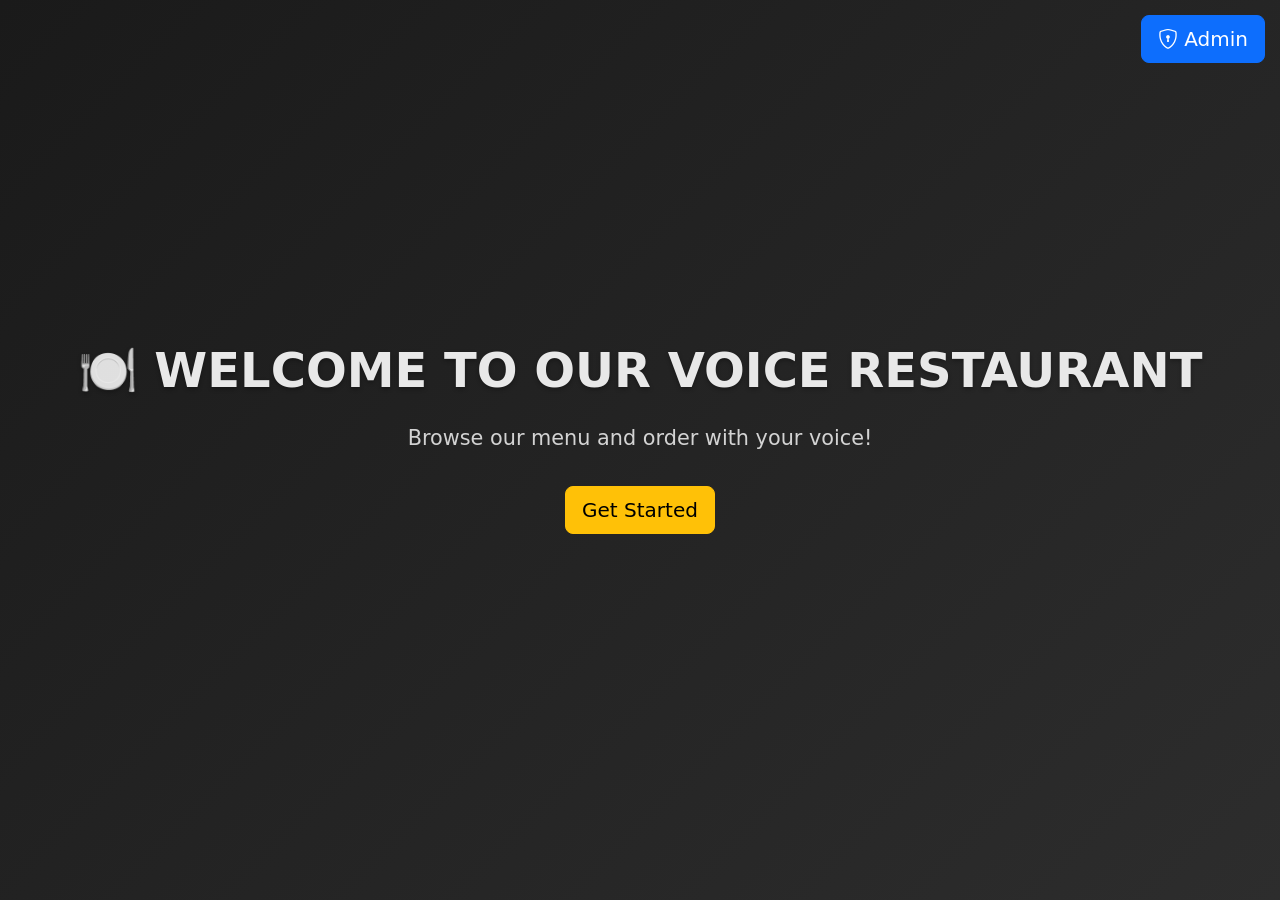
==== index.html @ f0d10faa "version 2" ====
<!doctype html>
<html lang="en" class="h-100" data-bs-theme="dark">
  <head>
    <meta charset="utf-8">
    <meta name="viewport" content="width=device-width, initial-scale=1">
    <title>Voice Restaurant - Order & Create</title>
    <link href="https://cdn.jsdelivr.net/npm/bootstrap@5.3.8/dist/css/bootstrap.min.css" rel="stylesheet" integrity="sha384-sRIl4kxILFvY47J16cr9ZwB07vP4J8+LH7qKQnuqkuIAvNWLzeN8tE5YBujZqJLB" crossorigin="anonymous">
    <link rel="stylesheet" href="https://cdn.jsdelivr.net/npm/bootstrap-icons@1.11.3/font/bootstrap-icons.min.css">
    <link href="style.css" rel="stylesheet">
  </head>

  <body class="d-flex h-100 text-center" style="background: linear-gradient(135deg, #1a1a1a 0%, #2d2d2d 100%); color: rgba(255, 255, 255, 0.9);">
    <!-- FIXED ADMIN BUTTON -->
    <button type="button" class="btn btn-primary btn-lg" id="fixedAdminButton" data-bs-toggle="modal" data-bs-target="#modalAdminLogin" title="Admin Login" style="position: fixed; top: 15px; right: 15px; z-index: 1001;">
      <i class="bi bi-shield-lock"></i> Admin
    </button>
    
    <div class="d-flex w-100 h-100 p-3 mx-auto flex-column parent" style="overflow-y: auto;">

      <!-- WELCOME SECTION -->
      <div class="align-items-center justify-content-center my-auto" id="introduction" style="text-align: center;">  
        <h1 style="font-size: 3rem; font-weight: 700; margin-bottom: 1.5rem;">🍽️ WELCOME TO OUR VOICE RESTAURANT</h1>
        <p class="lead" style="font-size: 1.3rem; color: rgba(255, 255, 255, 0.8); margin-bottom: 2rem;">Browse our menu and order with your voice!</p>
        <div style="margin-bottom: 1.5rem;">
          <button type="button" class="btn btn-warning btn-lg" id="introButton">Get Started</button>
        </div>
      </div>

      <!-- ADMIN DASHBOARD -->
      <div id="adminPanel" style="display: none;">
        <div class="container-fluid">
          <div class="row mb-4">
            <div class="col">
              <h2>📊 Admin Dashboard</h2>
              <button class="btn btn-warning float-end" id="adminLogout">Logout</button>
            </div>
          </div>

          <!-- Create Food -->
          <div class="row mb-4">
            <div class="col-md-6">
              <div class="card bg-dark">
                <div class="card-header">➕ Create Food Item</div>
                <div class="card-body">
                  <form id="adminFormFood">
                    <div class="mb-2">
                      <input type="text" id="adminFoodName" class="form-control" placeholder="Food name" required>
                    </div>
                    <div class="mb-2">
                      <input type="text" id="adminFoodDesc" class="form-control" placeholder="Description">
                    </div>
                    <div class="mb-2">
                      <input type="number" id="adminFoodPrice" class="form-control" placeholder="Price" step="0.01" required>
                    </div>
                    <button type="button" class="btn btn-success w-100" id="adminCreateFood">Create Item</button>
                  </form>
                </div>
              </div>
            </div>

            <!-- Menu Management -->
            <div class="col-md-6">
              <div class="card bg-dark">
                <div class="card-header">📋 Food Menu</div>
                <div class="card-body" id="adminMenuList" style="max-height: 300px; overflow-y: auto;"></div>
              </div>
            </div>
          </div>

          <!-- Orders History -->
          <div class="row">
            <div class="col">
              <div class="card bg-dark">
                <div class="card-header">📦 All Orders</div>
                <div class="card-body" id="adminOrdersList" style="max-height: 400px; overflow-y: auto;">
                  <p class="text-muted">No orders yet</p>
                </div>
              </div>
            </div>
          </div>
        </div>
      </div>

      <!-- MAIN CONTENT -->
      <div id="mainContent" style="display: none;">
        <nav class="navbar navbar-expand-lg navbar-dark bg-dark mb-4 rounded">
          <div class="container-fluid">
            <span class="navbar-brand">🍽️ Voice Restaurant</span>
            <button class="navbar-toggler" type="button" data-bs-toggle="collapse" data-bs-target="#navbarNav">
              <span class="navbar-toggler-icon"></span>
            </button>
            <div class="collapse navbar-collapse" id="navbarNav">
              <ul class="navbar-nav ms-auto">
                <li class="nav-item">
                  <button class="btn btn-sm btn-info" data-bs-toggle="modal" data-bs-target="#modalCart">
                    <i class="bi bi-cart"></i> Cart <span class="badge bg-danger" id="cartCount">0</span>
                  </button>
                </li>
              </ul>
            </div>
          </div>
        </nav>

        <!-- MENU DISPLAY -->
        <div id="menuSection">
          <h3 class="mb-4">📋 Menu</h3>
          <div class="row row-cols-1 row-cols-md-3 row-cols-lg-4 g-4" id="cards"></div>
        </div>

        <!-- VOICE CONTROL -->
        <div id="voiceCommandFixed" class="card bg-dark border-warning mt-4">
          <div class="card-body text-center">
            <h5 class="card-title">🎤 Voice Commands</h5>
            <div class="btn-group mb-3">
              <button id="voiceStartBtn" class="btn btn-warning btn-lg">
                <i class="bi bi-mic"></i> Start Voice
              </button>
            </div>
            <div id="voiceStatus" class="text-muted small">Ready for voice input</div>
            <div id="voiceTranscript" class="mt-2">
              <span id="final_span" style="color: #ffc107; font-weight: bold;"></span>
              <span id="interim_span" style="color: #6c757d;"></span>
            </div>
            <small class="d-block mt-2 text-muted">
              Try: "Add pizza to cart" or "Show menu"
            </small>
          </div>
        </div>
      </div>

    </div>

    <!-- MODAL: ADMIN LOGIN -->
    <div class="modal fade" id="modalAdminLogin" tabindex="-1" data-bs-backdrop="static">
      <div class="modal-dialog">
        <div class="modal-content">
          <div class="modal-header">
            <h5 class="modal-title">🔐 Admin Login</h5>
            <button type="button" class="btn-close" data-bs-dismiss="modal"></button>
          </div>
          <div class="modal-body">
            <form id="adminLoginForm">
              <div class="mb-3">
                <label for="adminUsername" class="form-label">Username</label>
                <input type="text" class="form-control" id="adminUsername" placeholder="admin" required>
              </div>
              <div class="mb-3">
                <label for="adminPassword" class="form-label">Password</label>
                <input type="password" class="form-control" id="adminPassword" placeholder="password" required>
              </div>
              <small class="text-muted">Demo: admin / password</small>
            </form>
          </div>
          <div class="modal-footer">
            <button type="button" class="btn btn-secondary" data-bs-dismiss="modal">Cancel</button>
            <button type="button" class="btn btn-primary" id="adminLoginBtn">Login</button>
          </div>
        </div>
      </div>
    </div>

    <!-- MODAL: CREATE FOOD ITEM -->
    <div class="modal fade" id="modalCreateFood" tabindex="-1">
      <div class="modal-dialog">
        <div class="modal-content">
          <div class="modal-header">
            <h5 class="modal-title">Create Food Item</h5>
            <button type="button" class="btn-close" data-bs-dismiss="modal"></button>
          </div>
          <div class="modal-body">
            <form id="formCreateFood">
              <div class="mb-3">
                <label for="foodName" class="form-label">Food Name *</label>
                <input type="text" class="form-control" id="foodName" placeholder="e.g., Cheese Pizza" required>
              </div>
              <div class="mb-3">
                <label for="foodDescription" class="form-label">Description</label>
                <textarea class="form-control" id="foodDescription" rows="3" placeholder="Delicious cheese pizza with fresh toppings..."></textarea>
              </div>
              <div class="mb-3">
                <label for="foodPrice" class="form-label">Price *</label>
                <div class="input-group">
                  <span class="input-group-text">$</span>
                  <input type="number" class="form-control" id="foodPrice" min="0" step="0.01" placeholder="0.00" required>
                </div>
              </div>
              <div class="mb-3">
                <label for="foodEmoji" class="form-label">Emoji</label>
                <input type="text" class="form-control" id="foodEmoji" placeholder="🍕" maxlength="5">
              </div>
              <div class="form-check">
                <input class="form-check-input" type="checkbox" id="voiceCreate" checked>
                <label class="form-check-label" for="voiceCreate">
                  Use voice input to fill this form
                </label>
              </div>
            </form>
          </div>
          <div class="modal-footer">
            <button type="button" class="btn btn-secondary" data-bs-dismiss="modal">Close</button>
            <button type="button" class="btn btn-primary" id="btnCreateFood">Create Item</button>
          </div>
        </div>
      </div>
    </div>

    <!-- MODAL: SHOPPING CART -->
    <div class="modal fade" id="modalCart" tabindex="-1">
      <div class="modal-dialog modal-lg">
        <div class="modal-content">
          <div class="modal-header">
            <h5 class="modal-title">🛒 Shopping Cart</h5>
            <button type="button" class="btn-close" data-bs-dismiss="modal"></button>
          </div>
          <div class="modal-body">
            <div id="cartItems"></div>
            <div id="cartEmpty" class="text-center text-muted py-5">
              <i class="bi bi-cart-x" style="font-size: 3rem;"></i>
              <p class="mt-3">Your cart is empty. Add some delicious food!</p>
            </div>
          </div>
          <div class="modal-footer">
            <div class="me-auto">
              <h5>Total: <span id="cartTotal">$0.00</span></h5>
            </div>
            <button type="button" class="btn btn-secondary" data-bs-dismiss="modal">Continue Shopping</button>
            <button type="button" class="btn btn-success" id="btnCheckout">Checkout</button>
          </div>
        </div>
      </div>
    </div>

    <script src="https://code.jquery.com/jquery-3.6.0.min.js"></script>
    <script src="https://cdn.jsdelivr.net/npm/bootstrap@5.3.8/dist/js/bootstrap.bundle.min.js"></script>
    <script src="script.js"></script>
  </body>
</html>
---- style.css ----
/* ===== GENERAL STYLES ===== */
*, *:before, *:after {
  box-sizing: border-box;
  user-select: none;
}

body, html {
  background: linear-gradient(135deg, #1a1a1a 0%, #2d2d2d 100%);
  color: rgba(255, 255, 255, 0.9);
  -webkit-font-smoothing: antialiased;
  overflow-x: hidden;
}

body {
  height: 100vh;
}

.parent {
  overflow-y: auto;
}

/* ===== INTRODUCTION SECTION ===== */
#introduction {
  text-align: center;
}

#introduction h1 {
  font-size: 3rem;
  font-weight: 700;
  margin-bottom: 1.5rem;
  text-shadow: 0 2px 4px rgba(0, 0, 0, 0.3);
}

#introduction .lead {
  font-size: 1.3rem;
  color: rgba(255, 255, 255, 0.8);
  margin-bottom: 2rem;
}

/* ===== MAIN CONTENT ===== */
#menuSection h3 {
  font-size: 1.8rem;
  font-weight: 600;
  margin-bottom: 2rem;
  text-shadow: 0 2px 4px rgba(0, 0, 0, 0.3);
}

/* ===== FOOD CARDS ===== */
.food-card {
  background-color: rgba(45, 45, 45, 0.8);
  border: 1px solid rgba(255, 193, 7, 0.3);
  transition: all 0.3s ease;
  cursor: pointer;
}

.food-card:hover {
  transform: translateY(-8px);
  border-color: #ffc107;
  box-shadow: 0 8px 24px rgba(255, 193, 7, 0.25);
  background-color: rgba(45, 45, 45, 0.95);
}

.food-card .card-body {
  text-align: center;
}

.food-card .card-title {
  font-weight: 600;
  color: #ffc107;
  font-size: 1.1rem;
}

.food-card .card-text {
  font-size: 0.85rem;
  line-height: 1.4;
}

.food-card .card-footer {
  border-top: 1px solid rgba(255, 193, 7, 0.2);
}

/* ===== VOICE CONTROL ===== */
#voiceStatus {
  font-size: 0.95rem;
  min-height: 20px;
  margin-top: 10px;
}

#voiceTranscript {
  min-height: 50px;
  padding: 15px;
  background-color: rgba(0, 0, 0, 0.4);
  border-radius: 8px;
  text-align: center;
  font-size: 1.1rem;
}

#final_span {
  color: #ffc107;
  font-weight: 600;
  word-wrap: break-word;
}

#interim_span {
  color: #999;
  opacity: 0.7;
  font-style: italic;
}

/* ===== BUTTONS ===== */
.btn-warning {
  background-color: #ffc107;
  border-color: #ffc107;
  color: #000;
}

.btn-warning:hover {
  background-color: #ffb300;
  border-color: #ffb300;
}

.btn-primary {
  background-color: #0d6efd;
  border-color: #0d6efd;
}

.btn-success {
  background-color: #198754;
  border-color: #198754;
}

.btn-info {
  background-color: #0dcaf0;
  border-color: #0dcaf0;
  color: #000;
}

/* ===== MODALS ===== */
.modal-content {
  background-color: #2d2d2d;
  border: 1px solid rgba(255, 193, 7, 0.3);
}

.modal-header {
  border-bottom: 1px solid rgba(255, 193, 7, 0.3);
}

.modal-title {
  color: #ffc107;
  font-weight: 600;
}

.modal-body {
  color: rgba(255, 255, 255, 0.9);
}

.form-label {
  color: rgba(255, 255, 255, 0.85);
  font-weight: 500;
}

.form-control {
  background-color: rgba(0, 0, 0, 0.3);
  border: 1px solid rgba(255, 193, 7, 0.3);
  color: rgba(255, 255, 255, 0.9);
}

.form-control:focus {
  background-color: rgba(0, 0, 0, 0.5);
  border-color: #ffc107;
  color: rgba(255, 255, 255, 0.9);
  box-shadow: 0 0 0 0.25rem rgba(255, 193, 7, 0.25);
}

.form-control::placeholder {
  color: rgba(255, 255, 255, 0.5);
}

/* ===== CART ITEMS ===== */
#cartItems .card {
  background-color: rgba(45, 45, 45, 0.8);
  border: 1px solid rgba(255, 193, 7, 0.2);
  margin-bottom: 1rem;
}

#cartItems h6 {
  color: #ffc107;
  font-weight: 600;
}

.qty-input {
  background-color: rgba(0, 0, 0, 0.3);
  color: rgba(255, 255, 255, 0.9);
  border-color: rgba(255, 193, 7, 0.3);
}

.btn-outline-secondary {
  color: rgba(255, 255, 255, 0.7);
  border-color: rgba(255, 193, 7, 0.3);
}

.btn-outline-secondary:hover {
  background-color: rgba(255, 193, 7, 0.2);
  color: #ffc107;
  border-color: #ffc107;
}

/* ===== NAVBAR ===== */
.navbar-brand {
  font-weight: 700;
  font-size: 1.3rem;
  color: #ffc107;
}

.badge {
  font-size: 0.7rem;
}

/* ===== SCROLLBAR ===== */
.parent::-webkit-scrollbar {
  width: 8px;
}

.parent::-webkit-scrollbar-track {
  background: rgba(0, 0, 0, 0.2);
}

.parent::-webkit-scrollbar-thumb {
  background: rgba(255, 193, 7, 0.5);
  border-radius: 4px;
}

.parent::-webkit-scrollbar-thumb:hover {
  background: rgba(255, 193, 7, 0.8);
}

/* ===== FIXED VOICE COMMAND ===== */
#voiceCommandFixed {
  position: fixed;
  bottom: 0;
  left: 0;
  right: 0;
  z-index: 1000;
  margin: 15px;
  max-width: calc(100% - 30px);
  border-radius: 8px 8px 0 0;
}

#mainContent {
  padding-bottom: 400px;
}
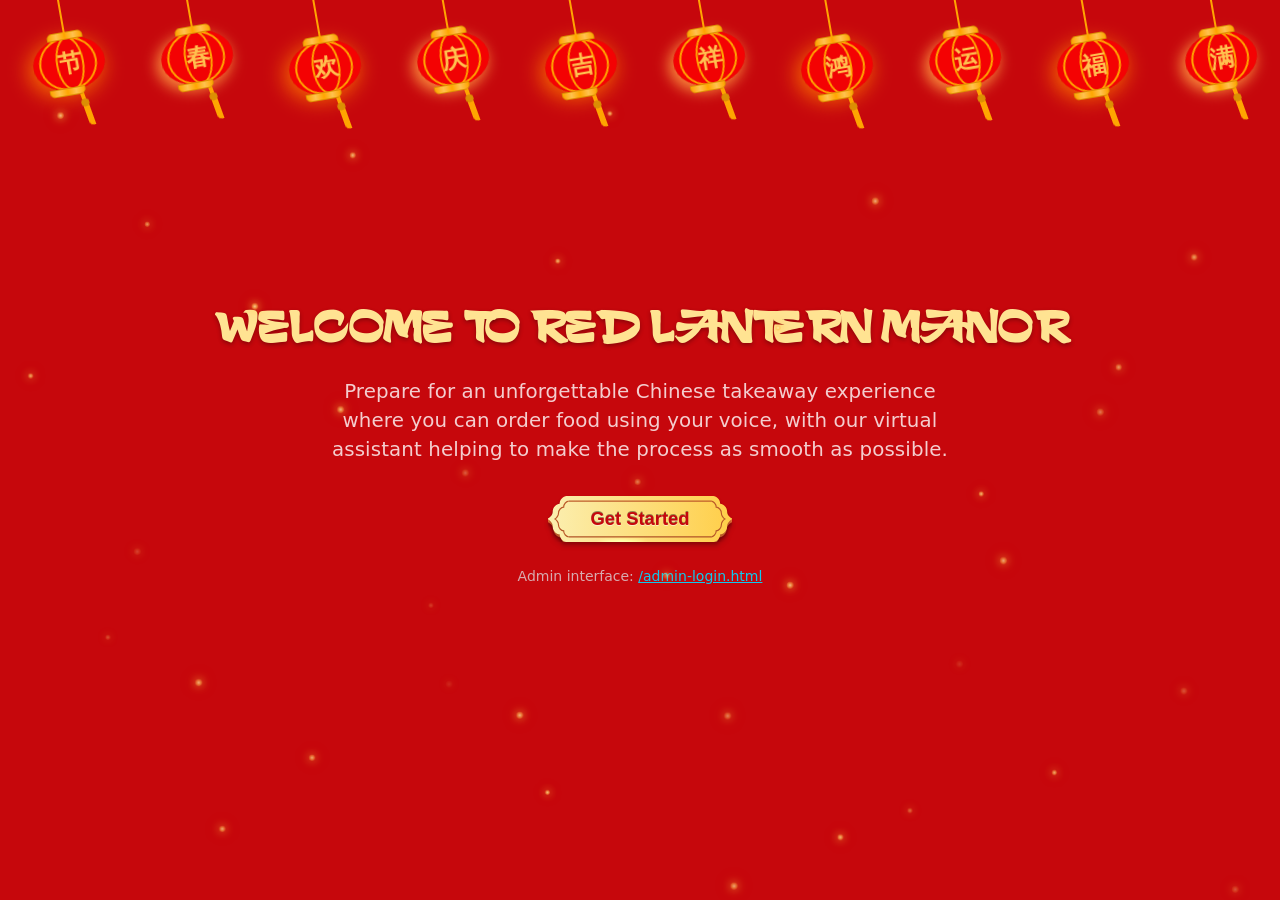
==== commit 3a20b860: "Polish UI, admin pages, and cleanup unused files" ====
--- a/index.html
+++ b/index.html
@@ -1,237 +1,12 @@
 <!doctype html>
-<html lang="en" class="h-100" data-bs-theme="dark">
+<html lang="en">
   <head>
     <meta charset="utf-8">
-    <meta name="viewport" content="width=device-width, initial-scale=1">
-    <title>Voice Restaurant - Order & Create</title>
-    <link href="https://cdn.jsdelivr.net/npm/bootstrap@5.3.8/dist/css/bootstrap.min.css" rel="stylesheet" integrity="sha384-sRIl4kxILFvY47J16cr9ZwB07vP4J8+LH7qKQnuqkuIAvNWLzeN8tE5YBujZqJLB" crossorigin="anonymous">
-    <link rel="stylesheet" href="https://cdn.jsdelivr.net/npm/bootstrap-icons@1.11.3/font/bootstrap-icons.min.css">
-    <link href="style.css" rel="stylesheet">
+    <meta http-equiv="refresh" content="0; url=src/pages/index.html">
+    <title>Redirecting...</title>
+    <link rel="icon" type="image/png" href="src/lantern.png">
   </head>
-
-  <body class="d-flex h-100 text-center" style="background: linear-gradient(135deg, #1a1a1a 0%, #2d2d2d 100%); color: rgba(255, 255, 255, 0.9);">
-    <!-- FIXED ADMIN BUTTON -->
-    <button type="button" class="btn btn-primary btn-lg" id="fixedAdminButton" data-bs-toggle="modal" data-bs-target="#modalAdminLogin" title="Admin Login" style="position: fixed; top: 15px; right: 15px; z-index: 1001;">
-      <i class="bi bi-shield-lock"></i> Admin
-    </button>
-    
-    <div class="d-flex w-100 h-100 p-3 mx-auto flex-column parent" style="overflow-y: auto;">
-
-      <!-- WELCOME SECTION -->
-      <div class="align-items-center justify-content-center my-auto" id="introduction" style="text-align: center;">  
-        <h1 style="font-size: 3rem; font-weight: 700; margin-bottom: 1.5rem;">🍽️ WELCOME TO OUR VOICE RESTAURANT</h1>
-        <p class="lead" style="font-size: 1.3rem; color: rgba(255, 255, 255, 0.8); margin-bottom: 2rem;">Browse our menu and order with your voice!</p>
-        <div style="margin-bottom: 1.5rem;">
-          <button type="button" class="btn btn-warning btn-lg" id="introButton">Get Started</button>
-        </div>
-      </div>
-
-      <!-- ADMIN DASHBOARD -->
-      <div id="adminPanel" style="display: none;">
-        <div class="container-fluid">
-          <div class="row mb-4">
-            <div class="col">
-              <h2>📊 Admin Dashboard</h2>
-              <button class="btn btn-warning float-end" id="adminLogout">Logout</button>
-            </div>
-          </div>
-
-          <!-- Create Food -->
-          <div class="row mb-4">
-            <div class="col-md-6">
-              <div class="card bg-dark">
-                <div class="card-header">➕ Create Food Item</div>
-                <div class="card-body">
-                  <form id="adminFormFood">
-                    <div class="mb-2">
-                      <input type="text" id="adminFoodName" class="form-control" placeholder="Food name" required>
-                    </div>
-                    <div class="mb-2">
-                      <input type="text" id="adminFoodDesc" class="form-control" placeholder="Description">
-                    </div>
-                    <div class="mb-2">
-                      <input type="number" id="adminFoodPrice" class="form-control" placeholder="Price" step="0.01" required>
-                    </div>
-                    <button type="button" class="btn btn-success w-100" id="adminCreateFood">Create Item</button>
-                  </form>
-                </div>
-              </div>
-            </div>
-
-            <!-- Menu Management -->
-            <div class="col-md-6">
-              <div class="card bg-dark">
-                <div class="card-header">📋 Food Menu</div>
-                <div class="card-body" id="adminMenuList" style="max-height: 300px; overflow-y: auto;"></div>
-              </div>
-            </div>
-          </div>
-
-          <!-- Orders History -->
-          <div class="row">
-            <div class="col">
-              <div class="card bg-dark">
-                <div class="card-header">📦 All Orders</div>
-                <div class="card-body" id="adminOrdersList" style="max-height: 400px; overflow-y: auto;">
-                  <p class="text-muted">No orders yet</p>
-                </div>
-              </div>
-            </div>
-          </div>
-        </div>
-      </div>
-
-      <!-- MAIN CONTENT -->
-      <div id="mainContent" style="display: none;">
-        <nav class="navbar navbar-expand-lg navbar-dark bg-dark mb-4 rounded">
-          <div class="container-fluid">
-            <span class="navbar-brand">🍽️ Voice Restaurant</span>
-            <button class="navbar-toggler" type="button" data-bs-toggle="collapse" data-bs-target="#navbarNav">
-              <span class="navbar-toggler-icon"></span>
-            </button>
-            <div class="collapse navbar-collapse" id="navbarNav">
-              <ul class="navbar-nav ms-auto">
-                <li class="nav-item">
-                  <button class="btn btn-sm btn-info" data-bs-toggle="modal" data-bs-target="#modalCart">
-                    <i class="bi bi-cart"></i> Cart <span class="badge bg-danger" id="cartCount">0</span>
-                  </button>
-                </li>
-              </ul>
-            </div>
-          </div>
-        </nav>
-
-        <!-- MENU DISPLAY -->
-        <div id="menuSection">
-          <h3 class="mb-4">📋 Menu</h3>
-          <div class="row row-cols-1 row-cols-md-3 row-cols-lg-4 g-4" id="cards"></div>
-        </div>
-
-        <!-- VOICE CONTROL -->
-        <div id="voiceCommandFixed" class="card bg-dark border-warning mt-4">
-          <div class="card-body text-center">
-            <h5 class="card-title">🎤 Voice Commands</h5>
-            <div class="btn-group mb-3">
-              <button id="voiceStartBtn" class="btn btn-warning btn-lg">
-                <i class="bi bi-mic"></i> Start Voice
-              </button>
-            </div>
-            <div id="voiceStatus" class="text-muted small">Ready for voice input</div>
-            <div id="voiceTranscript" class="mt-2">
-              <span id="final_span" style="color: #ffc107; font-weight: bold;"></span>
-              <span id="interim_span" style="color: #6c757d;"></span>
-            </div>
-            <small class="d-block mt-2 text-muted">
-              Try: "Add pizza to cart" or "Show menu"
-            </small>
-          </div>
-        </div>
-      </div>
-
-    </div>
-
-    <!-- MODAL: ADMIN LOGIN -->
-    <div class="modal fade" id="modalAdminLogin" tabindex="-1" data-bs-backdrop="static">
-      <div class="modal-dialog">
-        <div class="modal-content">
-          <div class="modal-header">
-            <h5 class="modal-title">🔐 Admin Login</h5>
-            <button type="button" class="btn-close" data-bs-dismiss="modal"></button>
-          </div>
-          <div class="modal-body">
-            <form id="adminLoginForm">
-              <div class="mb-3">
-                <label for="adminUsername" class="form-label">Username</label>
-                <input type="text" class="form-control" id="adminUsername" placeholder="admin" required>
-              </div>
-              <div class="mb-3">
-                <label for="adminPassword" class="form-label">Password</label>
-                <input type="password" class="form-control" id="adminPassword" placeholder="password" required>
-              </div>
-              <small class="text-muted">Demo: admin / password</small>
-            </form>
-          </div>
-          <div class="modal-footer">
-            <button type="button" class="btn btn-secondary" data-bs-dismiss="modal">Cancel</button>
-            <button type="button" class="btn btn-primary" id="adminLoginBtn">Login</button>
-          </div>
-        </div>
-      </div>
-    </div>
-
-    <!-- MODAL: CREATE FOOD ITEM -->
-    <div class="modal fade" id="modalCreateFood" tabindex="-1">
-      <div class="modal-dialog">
-        <div class="modal-content">
-          <div class="modal-header">
-            <h5 class="modal-title">Create Food Item</h5>
-            <button type="button" class="btn-close" data-bs-dismiss="modal"></button>
-          </div>
-          <div class="modal-body">
-            <form id="formCreateFood">
-              <div class="mb-3">
-                <label for="foodName" class="form-label">Food Name *</label>
-                <input type="text" class="form-control" id="foodName" placeholder="e.g., Cheese Pizza" required>
-              </div>
-              <div class="mb-3">
-                <label for="foodDescription" class="form-label">Description</label>
-                <textarea class="form-control" id="foodDescription" rows="3" placeholder="Delicious cheese pizza with fresh toppings..."></textarea>
-              </div>
-              <div class="mb-3">
-                <label for="foodPrice" class="form-label">Price *</label>
-                <div class="input-group">
-                  <span class="input-group-text">$</span>
-                  <input type="number" class="form-control" id="foodPrice" min="0" step="0.01" placeholder="0.00" required>
-                </div>
-              </div>
-              <div class="mb-3">
-                <label for="foodEmoji" class="form-label">Emoji</label>
-                <input type="text" class="form-control" id="foodEmoji" placeholder="🍕" maxlength="5">
-              </div>
-              <div class="form-check">
-                <input class="form-check-input" type="checkbox" id="voiceCreate" checked>
-                <label class="form-check-label" for="voiceCreate">
-                  Use voice input to fill this form
-                </label>
-              </div>
-            </form>
-          </div>
-          <div class="modal-footer">
-            <button type="button" class="btn btn-secondary" data-bs-dismiss="modal">Close</button>
-            <button type="button" class="btn btn-primary" id="btnCreateFood">Create Item</button>
-          </div>
-        </div>
-      </div>
-    </div>
-
-    <!-- MODAL: SHOPPING CART -->
-    <div class="modal fade" id="modalCart" tabindex="-1">
-      <div class="modal-dialog modal-lg">
-        <div class="modal-content">
-          <div class="modal-header">
-            <h5 class="modal-title">🛒 Shopping Cart</h5>
-            <button type="button" class="btn-close" data-bs-dismiss="modal"></button>
-          </div>
-          <div class="modal-body">
-            <div id="cartItems"></div>
-            <div id="cartEmpty" class="text-center text-muted py-5">
-              <i class="bi bi-cart-x" style="font-size: 3rem;"></i>
-              <p class="mt-3">Your cart is empty. Add some delicious food!</p>
-            </div>
-          </div>
-          <div class="modal-footer">
-            <div class="me-auto">
-              <h5>Total: <span id="cartTotal">$0.00</span></h5>
-            </div>
-            <button type="button" class="btn btn-secondary" data-bs-dismiss="modal">Continue Shopping</button>
-            <button type="button" class="btn btn-success" id="btnCheckout">Checkout</button>
-          </div>
-        </div>
-      </div>
-    </div>
-
-    <script src="https://code.jquery.com/jquery-3.6.0.min.js"></script>
-    <script src="https://cdn.jsdelivr.net/npm/bootstrap@5.3.8/dist/js/bootstrap.bundle.min.js"></script>
-    <script src="script.js"></script>
+  <body>
+    <p>Redirecting to <a href="src/pages/index.html">Voice Restaurant</a>...</p>
   </body>
 </html>
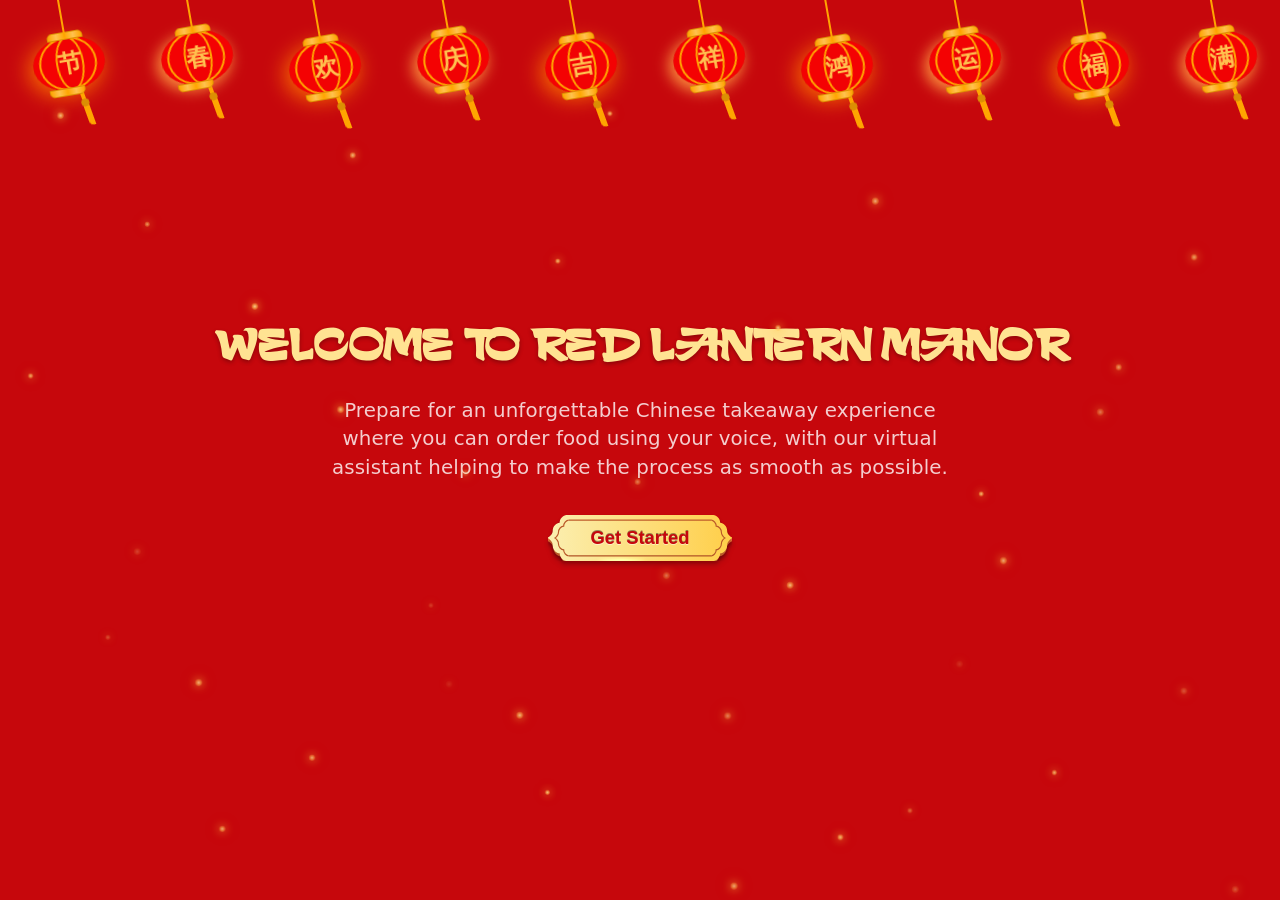
==== commit 3c02272a: "Reorganize assets into src/assets and update paths" ====
--- a/index.html
+++ b/index.html
@@ -4,7 +4,7 @@
     <meta charset="utf-8">
     <meta http-equiv="refresh" content="0; url=src/pages/index.html">
     <title>Redirecting...</title>
-    <link rel="icon" type="image/png" href="src/lantern.png">
+    <link rel="icon" type="image/png" href="src/assets/images/lantern.png">
   </head>
   <body>
     <p>Redirecting to <a href="src/pages/index.html">Voice Restaurant</a>...</p>
